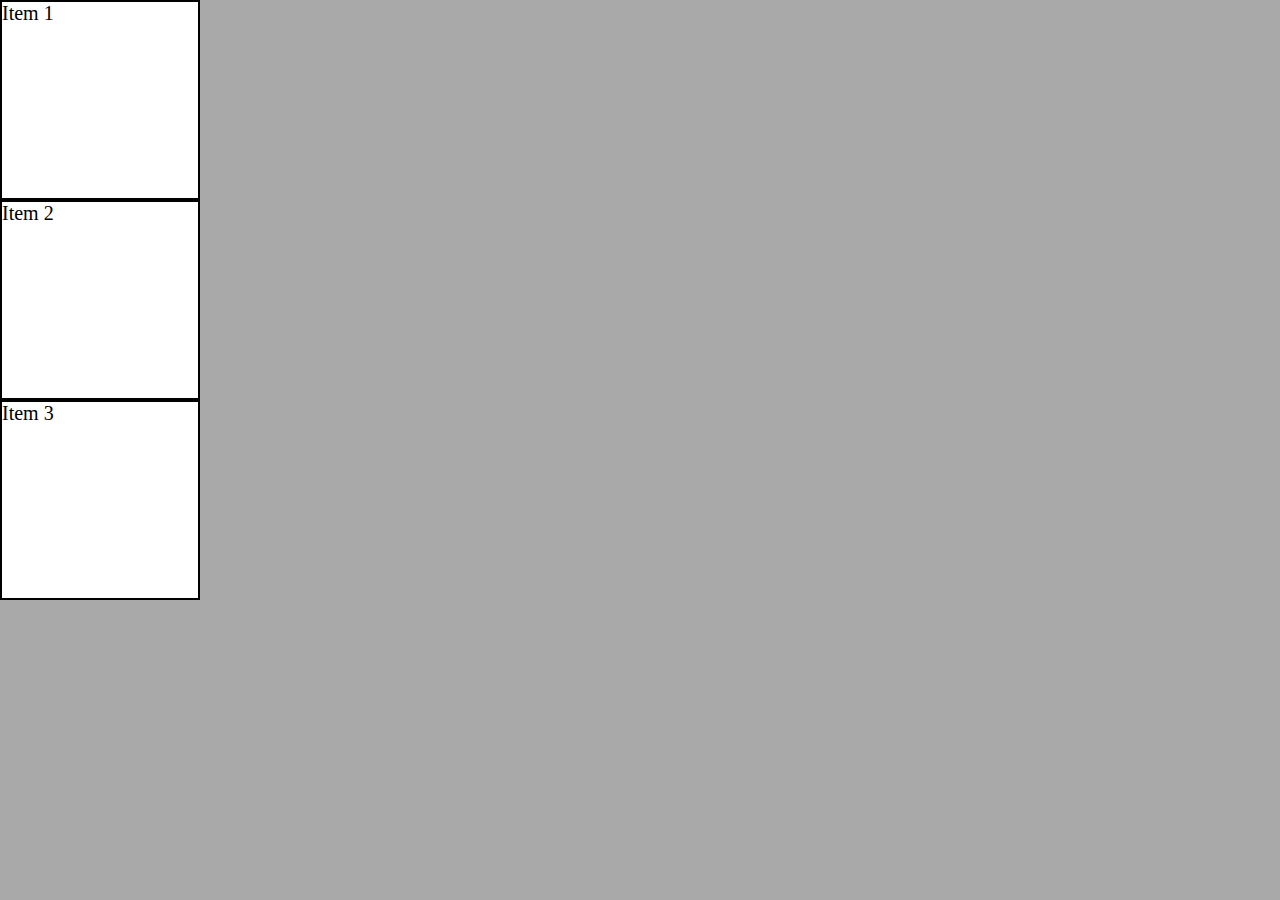
==== Grid/index.html @ b55da95c "att-aulas" ====
<!DOCTYPE html>
<html lang="pt-br">
<head>
    <meta charset="UTF-8">
    <meta http-equiv="X-UA-Compatible" content="IE=edge">
    <meta name="viewport" content="width=device-width, initial-scale=1.0">
    <link rel="stylesheet" href="style.css">
    <title>Flexbox</title>
</head>
<body>
    <div class="container">
        <div class="item"><p>Item 1</p></div>
        <div class="item"><p>Item 2</p></div>
        <div class="item"><p>Item 3</p></div>
    </div>
</body>
</html>
---- Grid/style.css ----
* {
    margin: 0;
    padding: 0;
    box-sizing: border-box;
}

.container {
    background: darkgray;
    min-height: 100vh;
}
.item {
    width: 200px;
    height: 200px;
    border: 2px solid black;
    background-color: #fff;
    font-size: 20px;
}
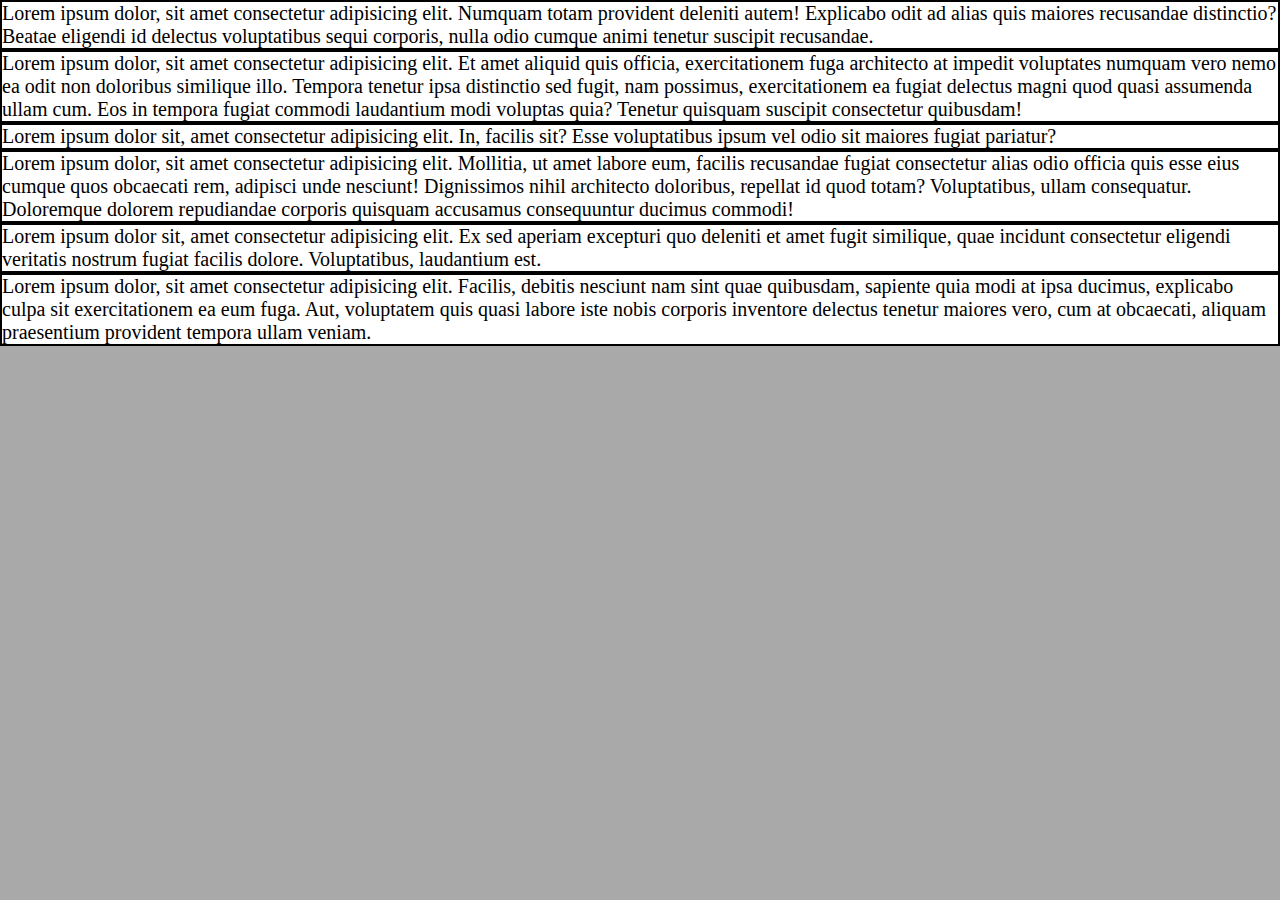
==== commit 511e5d96: "att-aulas" ====
--- a/Grid/index.html
+++ b/Grid/index.html
@@ -5,13 +5,16 @@
     <meta http-equiv="X-UA-Compatible" content="IE=edge">
     <meta name="viewport" content="width=device-width, initial-scale=1.0">
     <link rel="stylesheet" href="style.css">
-    <title>Flexbox</title>
+    <title>Grid</title>
 </head>
 <body>
     <div class="container">
-        <div class="item"><p>Item 1</p></div>
-        <div class="item"><p>Item 2</p></div>
-        <div class="item"><p>Item 3</p></div>
+        <div class="item"><p>Lorem ipsum dolor, sit amet consectetur adipisicing elit. Numquam totam provident deleniti autem! Explicabo odit ad alias quis maiores recusandae distinctio? Beatae eligendi id delectus voluptatibus sequi corporis, nulla odio cumque animi tenetur suscipit recusandae.</p></div>
+        <div class="item"><p>Lorem ipsum dolor, sit amet consectetur adipisicing elit. Et amet aliquid quis officia, exercitationem fuga architecto at impedit voluptates numquam vero nemo ea odit non doloribus similique illo. Tempora tenetur ipsa distinctio sed fugit, nam possimus, exercitationem ea fugiat delectus magni quod quasi assumenda ullam cum. Eos in tempora fugiat commodi laudantium modi voluptas quia? Tenetur quisquam suscipit consectetur quibusdam!</p></div>
+        <div class="item"><p>Lorem ipsum dolor sit, amet consectetur adipisicing elit. In, facilis sit? Esse voluptatibus ipsum vel odio sit maiores fugiat pariatur?</p></div>
+        <div class="item"><p>Lorem ipsum dolor, sit amet consectetur adipisicing elit. Mollitia, ut amet labore eum, facilis recusandae fugiat consectetur alias odio officia quis esse eius cumque quos obcaecati rem, adipisci unde nesciunt! Dignissimos nihil architecto doloribus, repellat id quod totam? Voluptatibus, ullam consequatur. Doloremque dolorem repudiandae corporis quisquam accusamus consequuntur ducimus commodi!</p></div>
+        <div class="item"><p>Lorem ipsum dolor sit, amet consectetur adipisicing elit. Ex sed aperiam excepturi quo deleniti et amet fugit similique, quae incidunt consectetur eligendi veritatis nostrum fugiat facilis dolore. Voluptatibus, laudantium est.</p></div>
+        <div class="item"><p>Lorem ipsum dolor, sit amet consectetur adipisicing elit. Facilis, debitis nesciunt nam sint quae quibusdam, sapiente quia modi at ipsa ducimus, explicabo culpa sit exercitationem ea eum fuga. Aut, voluptatem quis quasi labore iste nobis corporis inventore delectus tenetur maiores vero, cum at obcaecati, aliquam praesentium provident tempora ullam veniam.</p></div>
     </div>
 </body>
 </html>--- a/Grid/style.css
+++ b/Grid/style.css
@@ -9,8 +9,8 @@
     min-height: 100vh;
 }
 .item {
-    width: 200px;
-    height: 200px;
+    width: 100%;
+    height: auto;
     border: 2px solid black;
     background-color: #fff;
     font-size: 20px;
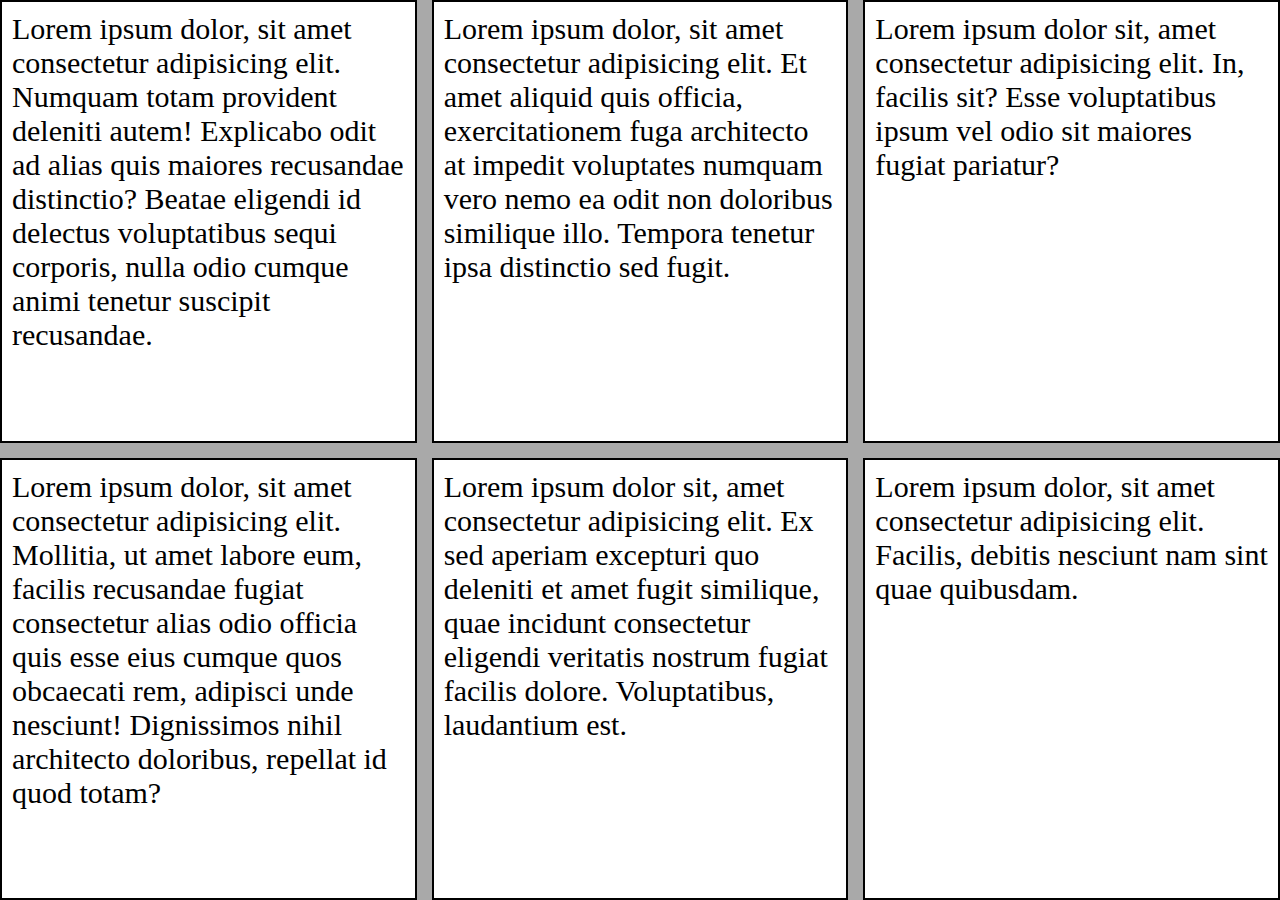
==== commit 1986b833: "att-grid" ====
--- a/Grid/index.html
+++ b/Grid/index.html
@@ -10,11 +10,11 @@
 <body>
     <div class="container">
         <div class="item"><p>Lorem ipsum dolor, sit amet consectetur adipisicing elit. Numquam totam provident deleniti autem! Explicabo odit ad alias quis maiores recusandae distinctio? Beatae eligendi id delectus voluptatibus sequi corporis, nulla odio cumque animi tenetur suscipit recusandae.</p></div>
-        <div class="item"><p>Lorem ipsum dolor, sit amet consectetur adipisicing elit. Et amet aliquid quis officia, exercitationem fuga architecto at impedit voluptates numquam vero nemo ea odit non doloribus similique illo. Tempora tenetur ipsa distinctio sed fugit, nam possimus, exercitationem ea fugiat delectus magni quod quasi assumenda ullam cum. Eos in tempora fugiat commodi laudantium modi voluptas quia? Tenetur quisquam suscipit consectetur quibusdam!</p></div>
+        <div class="item"><p>Lorem ipsum dolor, sit amet consectetur adipisicing elit. Et amet aliquid quis officia, exercitationem fuga architecto at impedit voluptates numquam vero nemo ea odit non doloribus similique illo. Tempora tenetur ipsa distinctio sed fugit.</p></div>
         <div class="item"><p>Lorem ipsum dolor sit, amet consectetur adipisicing elit. In, facilis sit? Esse voluptatibus ipsum vel odio sit maiores fugiat pariatur?</p></div>
-        <div class="item"><p>Lorem ipsum dolor, sit amet consectetur adipisicing elit. Mollitia, ut amet labore eum, facilis recusandae fugiat consectetur alias odio officia quis esse eius cumque quos obcaecati rem, adipisci unde nesciunt! Dignissimos nihil architecto doloribus, repellat id quod totam? Voluptatibus, ullam consequatur. Doloremque dolorem repudiandae corporis quisquam accusamus consequuntur ducimus commodi!</p></div>
+        <div class="item"><p>Lorem ipsum dolor, sit amet consectetur adipisicing elit. Mollitia, ut amet labore eum, facilis recusandae fugiat consectetur alias odio officia quis esse eius cumque quos obcaecati rem, adipisci unde nesciunt! Dignissimos nihil architecto doloribus, repellat id quod totam?</p></div>
         <div class="item"><p>Lorem ipsum dolor sit, amet consectetur adipisicing elit. Ex sed aperiam excepturi quo deleniti et amet fugit similique, quae incidunt consectetur eligendi veritatis nostrum fugiat facilis dolore. Voluptatibus, laudantium est.</p></div>
-        <div class="item"><p>Lorem ipsum dolor, sit amet consectetur adipisicing elit. Facilis, debitis nesciunt nam sint quae quibusdam, sapiente quia modi at ipsa ducimus, explicabo culpa sit exercitationem ea eum fuga. Aut, voluptatem quis quasi labore iste nobis corporis inventore delectus tenetur maiores vero, cum at obcaecati, aliquam praesentium provident tempora ullam veniam.</p></div>
+        <div class="item"><p>Lorem ipsum dolor, sit amet consectetur adipisicing elit. Facilis, debitis nesciunt nam sint quae quibusdam.</p></div>
     </div>
 </body>
 </html>--- a/Grid/style.css
+++ b/Grid/style.css
@@ -7,11 +7,14 @@
 .container {
     background: darkgray;
     min-height: 100vh;
+    display: grid;
+    grid-template-columns: repeat(3, 1fr);
+    gap: 15px 15px;
+    grid-auto-rows: minmax(210x, 240px);
 }
 .item {
-    width: 100%;
-    height: auto;
     border: 2px solid black;
     background-color: #fff;
-    font-size: 20px;
+    font-size: 30px;
+    padding: 10px;
 }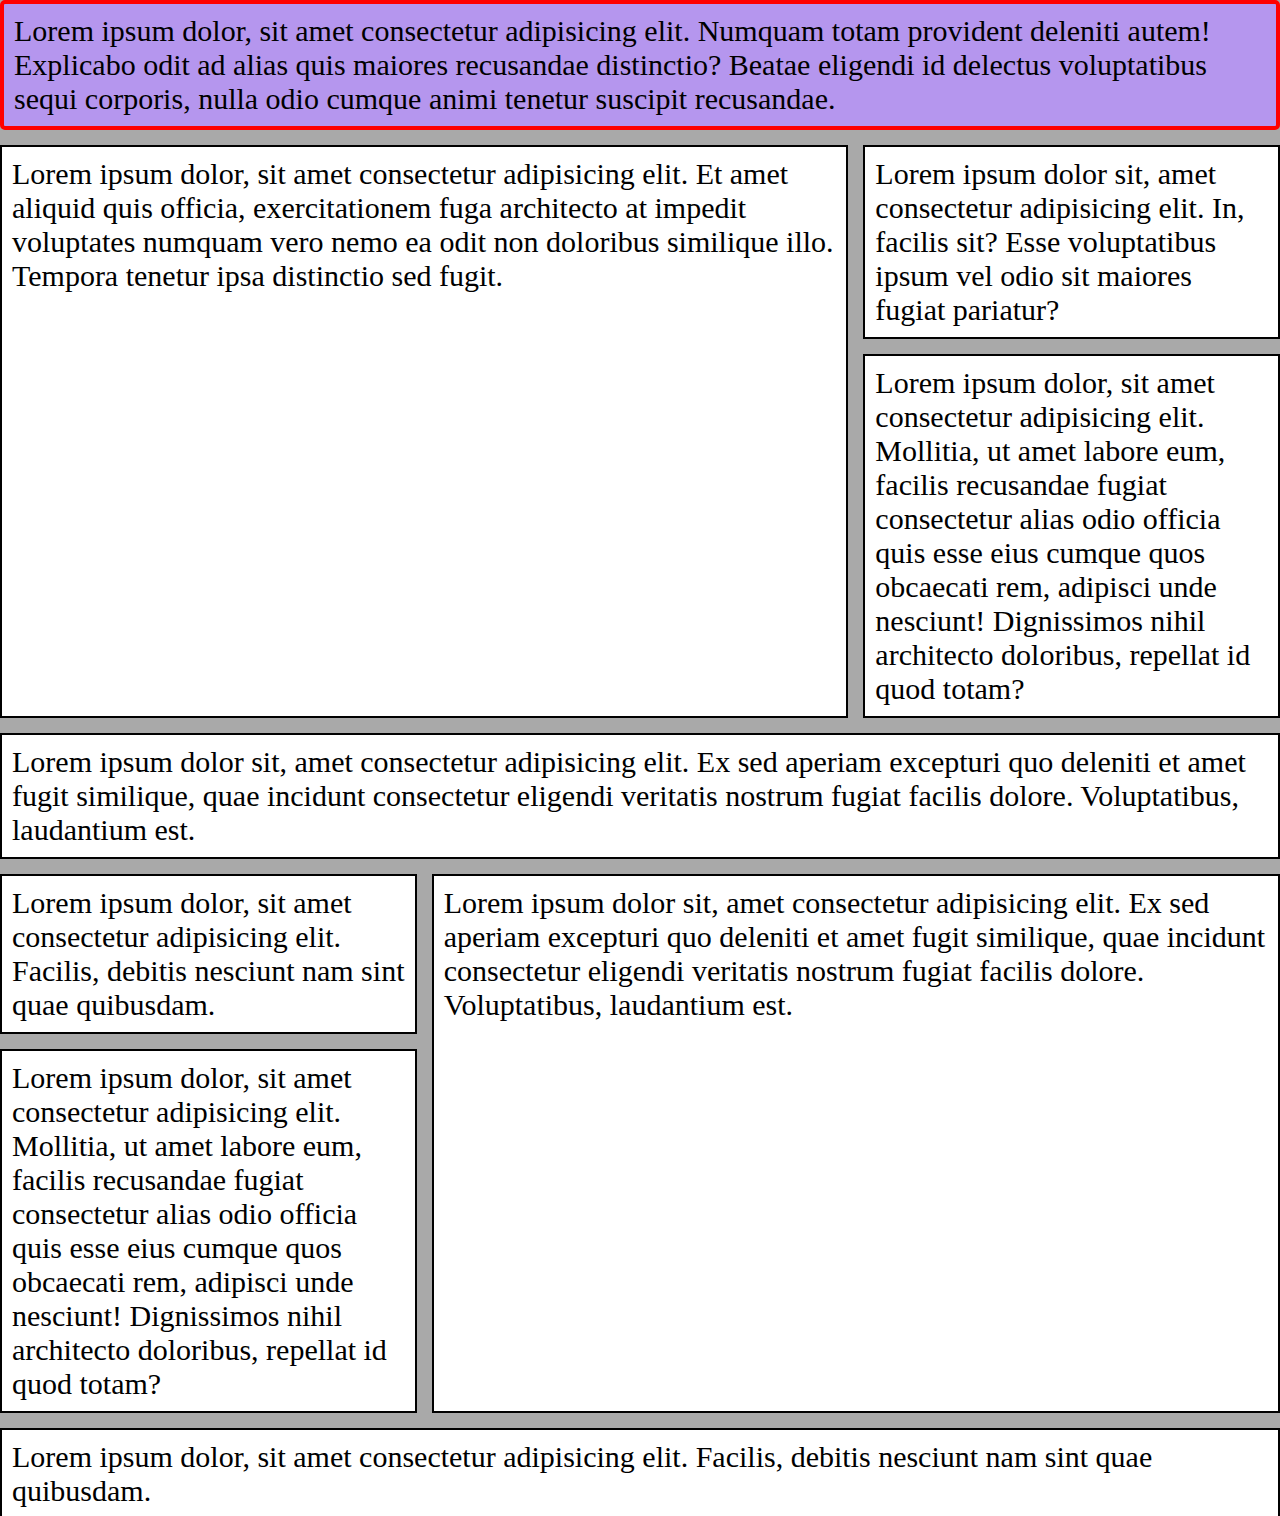
==== commit 2c20bbef: "att-aulas" ====
--- a/Grid/index.html
+++ b/Grid/index.html
@@ -9,12 +9,15 @@
 </head>
 <body>
     <div class="container">
-        <div class="item"><p>Lorem ipsum dolor, sit amet consectetur adipisicing elit. Numquam totam provident deleniti autem! Explicabo odit ad alias quis maiores recusandae distinctio? Beatae eligendi id delectus voluptatibus sequi corporis, nulla odio cumque animi tenetur suscipit recusandae.</p></div>
-        <div class="item"><p>Lorem ipsum dolor, sit amet consectetur adipisicing elit. Et amet aliquid quis officia, exercitationem fuga architecto at impedit voluptates numquam vero nemo ea odit non doloribus similique illo. Tempora tenetur ipsa distinctio sed fugit.</p></div>
-        <div class="item"><p>Lorem ipsum dolor sit, amet consectetur adipisicing elit. In, facilis sit? Esse voluptatibus ipsum vel odio sit maiores fugiat pariatur?</p></div>
-        <div class="item"><p>Lorem ipsum dolor, sit amet consectetur adipisicing elit. Mollitia, ut amet labore eum, facilis recusandae fugiat consectetur alias odio officia quis esse eius cumque quos obcaecati rem, adipisci unde nesciunt! Dignissimos nihil architecto doloribus, repellat id quod totam?</p></div>
-        <div class="item"><p>Lorem ipsum dolor sit, amet consectetur adipisicing elit. Ex sed aperiam excepturi quo deleniti et amet fugit similique, quae incidunt consectetur eligendi veritatis nostrum fugiat facilis dolore. Voluptatibus, laudantium est.</p></div>
-        <div class="item"><p>Lorem ipsum dolor, sit amet consectetur adipisicing elit. Facilis, debitis nesciunt nam sint quae quibusdam.</p></div>
+        <div class="item item1"><p>Lorem ipsum dolor, sit amet consectetur adipisicing elit. Numquam totam provident deleniti autem! Explicabo odit ad alias quis maiores recusandae distinctio? Beatae eligendi id delectus voluptatibus sequi corporis, nulla odio cumque animi tenetur suscipit recusandae.</p></div>
+        <div class="item item2"><p>Lorem ipsum dolor, sit amet consectetur adipisicing elit. Et amet aliquid quis officia, exercitationem fuga architecto at impedit voluptates numquam vero nemo ea odit non doloribus similique illo. Tempora tenetur ipsa distinctio sed fugit.</p></div>
+        <div class="item item3"><p>Lorem ipsum dolor sit, amet consectetur adipisicing elit. In, facilis sit? Esse voluptatibus ipsum vel odio sit maiores fugiat pariatur?</p></div>
+        <div class="item item4"><p>Lorem ipsum dolor, sit amet consectetur adipisicing elit. Mollitia, ut amet labore eum, facilis recusandae fugiat consectetur alias odio officia quis esse eius cumque quos obcaecati rem, adipisci unde nesciunt! Dignissimos nihil architecto doloribus, repellat id quod totam?</p></div>
+        <div class="item item5"><p>Lorem ipsum dolor sit, amet consectetur adipisicing elit. Ex sed aperiam excepturi quo deleniti et amet fugit similique, quae incidunt consectetur eligendi veritatis nostrum fugiat facilis dolore. Voluptatibus, laudantium est.</p></div>
+        <div class="item item6"><p>Lorem ipsum dolor, sit amet consectetur adipisicing elit. Facilis, debitis nesciunt nam sint quae quibusdam.</p></div>
+        <div class="item item7"><p>Lorem ipsum dolor, sit amet consectetur adipisicing elit. Mollitia, ut amet labore eum, facilis recusandae fugiat consectetur alias odio officia quis esse eius cumque quos obcaecati rem, adipisci unde nesciunt! Dignissimos nihil architecto doloribus, repellat id quod totam?</p></div>
+        <div class="item item8"><p>Lorem ipsum dolor sit, amet consectetur adipisicing elit. Ex sed aperiam excepturi quo deleniti et amet fugit similique, quae incidunt consectetur eligendi veritatis nostrum fugiat facilis dolore. Voluptatibus, laudantium est.</p></div>
+        <div class="item item9"><p>Lorem ipsum dolor, sit amet consectetur adipisicing elit. Facilis, debitis nesciunt nam sint quae quibusdam.</p></div>
     </div>
 </body>
 </html>--- a/Grid/style.css
+++ b/Grid/style.css
@@ -10,11 +10,45 @@
     display: grid;
     grid-template-columns: repeat(3, 1fr);
     gap: 15px 15px;
-    grid-auto-rows: minmax(210x, 240px);
+    grid-auto-rows: minmax(80px, auto);
 }
 .item {
     border: 2px solid black;
     background-color: #fff;
     font-size: 30px;
     padding: 10px;
+    cursor: pointer;
+}
+
+.item:hover {
+    transition: 10ms;
+    border: 4px solid red;
+    border-radius: 5px;
+    background: rgb(181, 150, 238);
+}
+
+
+.item1 {
+    grid-column: 1/4;
+}
+
+.item2 {
+    grid-column: 1/3;
+    grid-row: 2/4;
+}
+
+.item5 {
+    grid-column: 1/4;
+}
+
+.item7 {
+    grid-row: 6/8 ;
+}
+
+.item8 {
+    grid-column:  2/4;
+    grid-row: 5/8;}
+
+.item9 {
+    grid-column: 1/4;
 }